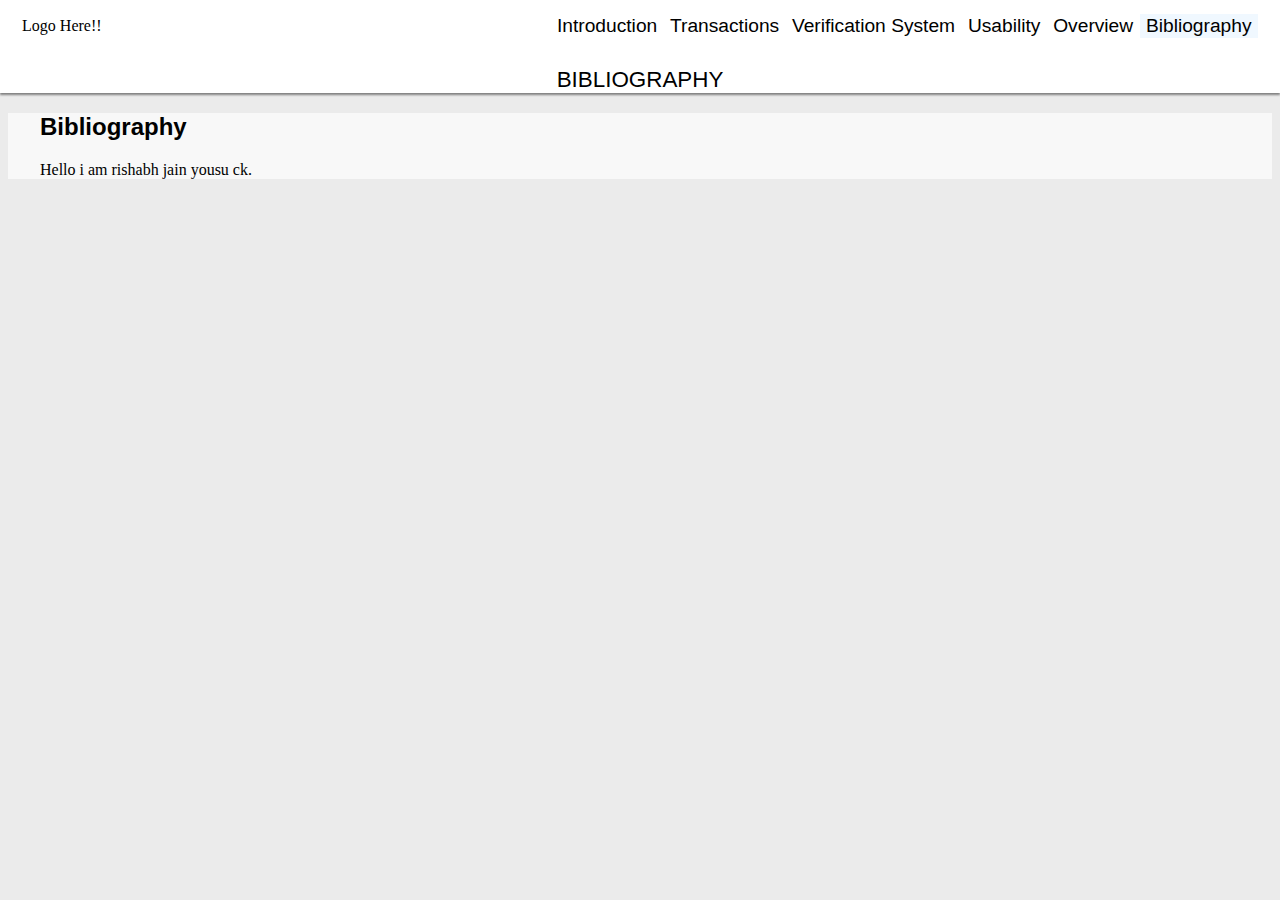
==== bibliography.html @ 10995145 "Implemented prev changes for all pages" ====
<!DOCTYPE html>

<html>
    <head>
    <link rel="stylesheet" href="main.css">
    <title>Bitcoin: Bibliography</title>
    </head>

    <body>
        <div class="header">
            <table>
                <td class="logo">
                
                    <div><p>Logo Here!!</p></div>
                
                </td>
                <td>
                    <table>

                        <tr>

                            <td class="navbar"> <a class="navbar"; href="introduction.html">Introduction</a></td>
                            <td class="navbar"><a class="navbar"; href="transactions.html">Transactions</a></td>
                            <td class="navbar"><a class="navbar"; href="verification.html">Verification System</a></td>
                            <td class="navbar"><a class="navbar"; href="usability.html">Usability</a></td>
                            <td class="navbar"><a class="navbar"; href="overview.html">Overview</a></td>
                            <td class="selected">Bibliography</td>

                        </tr>

                    </table>
                </td>
            </table>

            <h1>BIBLIOGRAPHY</h1>
            
        </div>
        
        <div class="main">
    
            <h2>Bibliography</h2>
            
            <p>
            
                Hello i am rishabh jain yousu ck.
            
            </p>
            
            
        </div>
        
    </body>




</html>
---- main.css ----
body {
    margin: 0em;
}

h1 {
    text-align: center;
    font-family: "Impact", "Helvetica";
    font-size: 1.75vw;
    font-weight: normal;
}

h2 {
    font-family: "Impact", "Helvetica";
}

table {
    margin-left: auto;
    margin-right: auto;
    border-style: none;
    border-collapse: collapse;
}

td.logo {
    padding-right: 35vw;
}

td.selected {
    font-family: "ImpactHelvetica NeueHelvetica Neue", "Helvetica";
    padding-left: 0.5vw;
    padding-right: 0.5vw;
    font-size: 1.5vw;
    background-color: aliceblue;
}

td.navbar {
    font-family: "ImpactHelvetica NeueHelvetica Neue", "Helvetica";
    padding-left: 0.5vw;
    padding-right: 0.5vw;
    font-size: 1.5vw;
    background-color: white;
}

div.header {
    padding: 0em;
    padding-left: 0em;
    background-color: white;
    box-shadow: 0em 0.15em 0.125em grey;
}

div.main {
    margin-left: auto;
    margin-right: auto;
    max-width: 1200px;
    padding-left: 2em;
    padding-right: 2em;
    margin-bottom: 2em;
    background-color: #F8F8F8;
}

html {
    background-color: #EBEBEB;
}


a:visited{
    color: black;
}

a:link{
    color: black;
}

a:hover{
    color: #A6E3F7;
}

a.navbar {
    text-decoration: none;
}
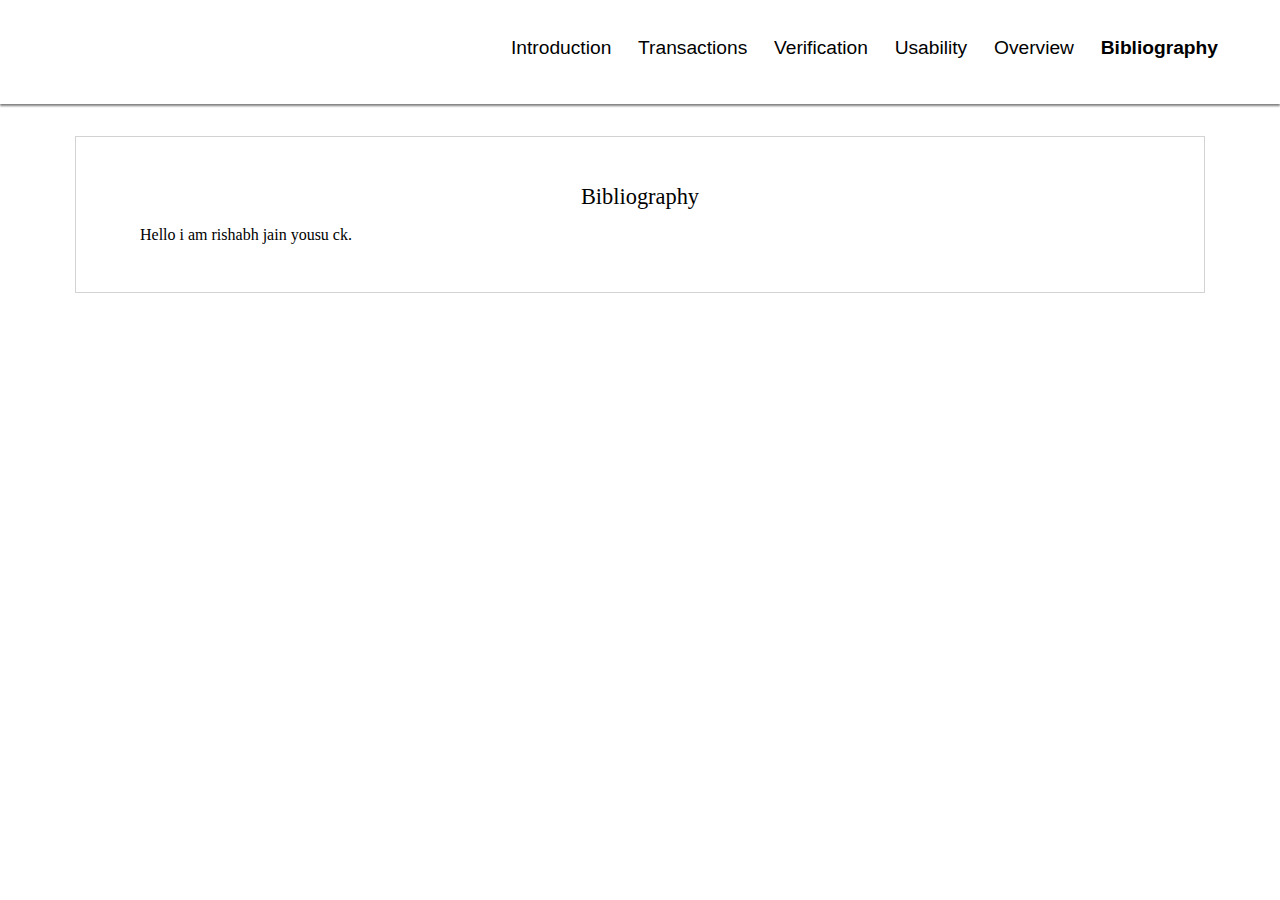
==== commit e8b8aea7: "Finished verification, also minor fixes to usability" ====
--- a/bibliography.html
+++ b/bibliography.html
@@ -2,43 +2,107 @@
 
 <html>
     <head>
-    <link rel="stylesheet" href="main.css">
-    <title>Bitcoin: Bibliography</title>
+        <meta charset="UTF-8">
+        <link rel="stylesheet" href="main.css">
+        <title>Bitcoin: Bibliography</title>
     </head>
 
     <body>
         <div class="header">
-            <table>
-                <td class="logo">
-                
-                    <div><p>Logo Here!!</p></div>
-                
-                </td>
+            <table class="header">
+                <td class="space"></td>
                 <td>
                     <table>
 
                         <tr>
 
-                            <td class="navbar"> <a class="navbar"; href="introduction.html">Introduction</a></td>
-                            <td class="navbar"><a class="navbar"; href="transactions.html">Transactions</a></td>
-                            <td class="navbar"><a class="navbar"; href="verification.html">Verification System</a></td>
-                            <td class="navbar"><a class="navbar"; href="usability.html">Usability</a></td>
-                            <td class="navbar"><a class="navbar"; href="overview.html">Overview</a></td>
-                            <td class="selected">Bibliography</td>
+                            <td class="navbar">
+                            
+                                <div class="dropdown-menu">
+                                    <button class="dropdown"><a href="introduction.html">Introduction</a></button>
+                                    <div class="dropdown-elems">
+
+                                        <a class="dropdown" href="introduction.html#Lorem">Lorem</a>
+                                        <a class="dropdown" href="introduction.html#Quaeque">Quaeque</a>
+                                        <a class="dropdown" href="introduction.html#No">No</a>
+
+                                    </div>
+                                </div>
+                                
+                            </td>
+                            <td class="navbar">
+                            
+                                <div class="dropdown-menu">
+                                    <button class="dropdown"><a href="transactions.html">Transactions</a></button>
+                                    <div class="dropdown-elems"></div>
+                                </div>
+                                
+                            </td>
+                            <td class="navbar">
+                            
+                                <div class="dropdown-menu">
+                                    <button class="dropdown"><a href="verification.html">Verification</a></button>
+                                    <div class="dropdown-elems">
+                                    
+                                        <a class="dropdown" href="verification.html#Overview">Overview</a>
+                                        <a class="dropdown" href="verification.html#Encryption_Basics">Asymmetric Encryption</a>
+                                        <a class="dropdown" href="verification.html#P2PKH">P2PKH</a>
+                                        <a class="dropdown" href="verification.html#P2SH">P2SH</a>
+                                        <a class="dropdown" href="verification.html#Multisig">Multisig</a>
+                                        <a class="dropdown" href="verification.html#Pubkey">Pubkey</a>
+                                        <a class="dropdown" href="verification.html#Null_Data">Null Data</a>
+                                        <a class="dropdown" href="verification.html#Locktime">Locktime</a>
+                                        <a class="dropdown" href="verification.html#Standard_Transactions">Standard Transactions</a>
+                                        <a class="dropdown" href="verification.html#Sighash_Types">Sighashes</a>
+                                        <a class="dropdown" href="verification.html#Key_Reuse">Key Reuse</a>
+                                        <a class="dropdown" href="verification.html#Transaction_Malleability">Transaction Malleability</a>
+                                           
+                                    </div>
+                                </div>
+                                
+                            </td>
+                            <td class="navbar">
+                            
+                                <div class="dropdown-menu">
+                                    <button class="dropdown"><a href="usability.html">Usability</a></button>
+                                    <div class="dropdown-elems">
+                                        
+                                        <a class="dropdown" href="usability.html#Current_Situation">Current Situation</a>
+                                        <a class="dropdown" href="usability.html#Evolution">Evolution of Bitcoin</a>
+                                        <a class="dropdown" href="usability.html#Milestones">Milestones</a>
+                                        
+                                    </div>
+                                </div>
+                                
+                            </td>
+                            <td class="navbar">
+                            
+                                <div class="dropdown-menu">
+                                    <button class="dropdown"><a href="overview.html">Overview</a></button>
+                                    <div class="dropdown-elems"></div>
+                                </div>
+                                
+                            </td>
+                            <td class="navbar">
+                            
+                                <div class="dropdown-menu">
+                                    <button class="dropdown"><a href="bibliography.html"><strong>Bibliography</strong></a></button>
+                                    <div class="dropdown-elems"></div>
+                                </div>
+                                
+                            </td>
 
                         </tr>
 
                     </table>
                 </td>
             </table>
-
-            <h1>BIBLIOGRAPHY</h1>
             
         </div>
         
         <div class="main">
     
-            <h2>Bibliography</h2>
+            <h1>Bibliography</h1>
             
             <p>
             
--- a/main.css
+++ b/main.css
@@ -4,40 +4,32 @@
 
 h1 {
     text-align: center;
-    font-family: "Impact", "Helvetica";
+    font-family: "Helvetica Neue";
     font-size: 1.75vw;
     font-weight: normal;
 }
 
-h2 {
-    font-family: "Impact", "Helvetica";
+h3 {
+    font-family: "Helvetica";
+    font-size: 1.5vw;
 }
 
-table {
+table.header {
     margin-left: auto;
     margin-right: auto;
     border-style: none;
     border-collapse: collapse;
 }
 
-td.logo {
+td.space {
     padding-right: 35vw;
 }
 
-td.selected {
-    font-family: "ImpactHelvetica NeueHelvetica Neue", "Helvetica";
+td.navbar {
+    font-family: "Helvetica Neue", "Helvetica";
     padding-left: 0.5vw;
     padding-right: 0.5vw;
     font-size: 1.5vw;
-    background-color: aliceblue;
-}
-
-td.navbar {
-    font-family: "ImpactHelvetica NeueHelvetica Neue", "Helvetica";
-    padding-left: 0.5vw;
-    padding-right: 0.5vw;
-    font-size: 1.5vw;
-    background-color: white;
 }
 
 div.header {
@@ -45,20 +37,30 @@
     padding-left: 0em;
     background-color: white;
     box-shadow: 0em 0.15em 0.125em grey;
+    padding-bottom: 2.5em;
+    padding-top: 2em;
+    background-image: url("Grey%20Gradient.jpg");
+    background-position: center;
+    background-size: cover;
 }
 
 div.main {
     margin-left: auto;
     margin-right: auto;
-    max-width: 1200px;
-    padding-left: 2em;
-    padding-right: 2em;
+    margin-top: 2em;
+    max-width: 1000px;
+    padding: 2em;
+    padding-left: 4em;
+    padding-right: 4em;
     margin-bottom: 2em;
-    background-color: #F8F8F8;
+    background-color: white;
+    border-color: lightgrey;
+    border-style: solid;
+    border-width: thin;
 }
 
 html {
-    background-color: #EBEBEB;
+    background-image: url("BTC%20bg.jpg");
 }
 
 
@@ -70,10 +72,60 @@
     color: black;
 }
 
-a:hover{
-    color: #A6E3F7;
+a.navbar {
+    text-decoration: none;
 }
 
-a.navbar {
+p.main {
+    font-size: 1.25em;
+}
+
+a {
     text-decoration: none;
+    font-weight: normal;
+    cursor: default;
+}
+
+div.dropdown-menu {
+    position: relative;
+    display: inline-block;
+}
+
+div.dropdown-elems {
+    width: 100%;
+    display: none;
+    position: absolute;
+    background-color: white;
+    box-shadow: 0em 0.1em 0.075em grey;
+}
+
+div.dropdown-elems a {
+    display: block;
+}
+
+a.dropdown {
+    padding-left: 0.5vw;
+    font-size: 1vw;
+}
+
+a.dropdown:hover {
+    background-color: aliceblue;
+}
+
+button.dropdown {
+    font-size: 1.5vw;
+    border: none;
+    background-color: transparent;
+}
+
+button.dropdown:hover {
+    background-color: aliceblue;
+}
+
+button.dropdown:hover div.dropdown-elems{
+    display: block;
+}
+
+td.navbar:hover div.dropdown-elems{
+    display: block;
 }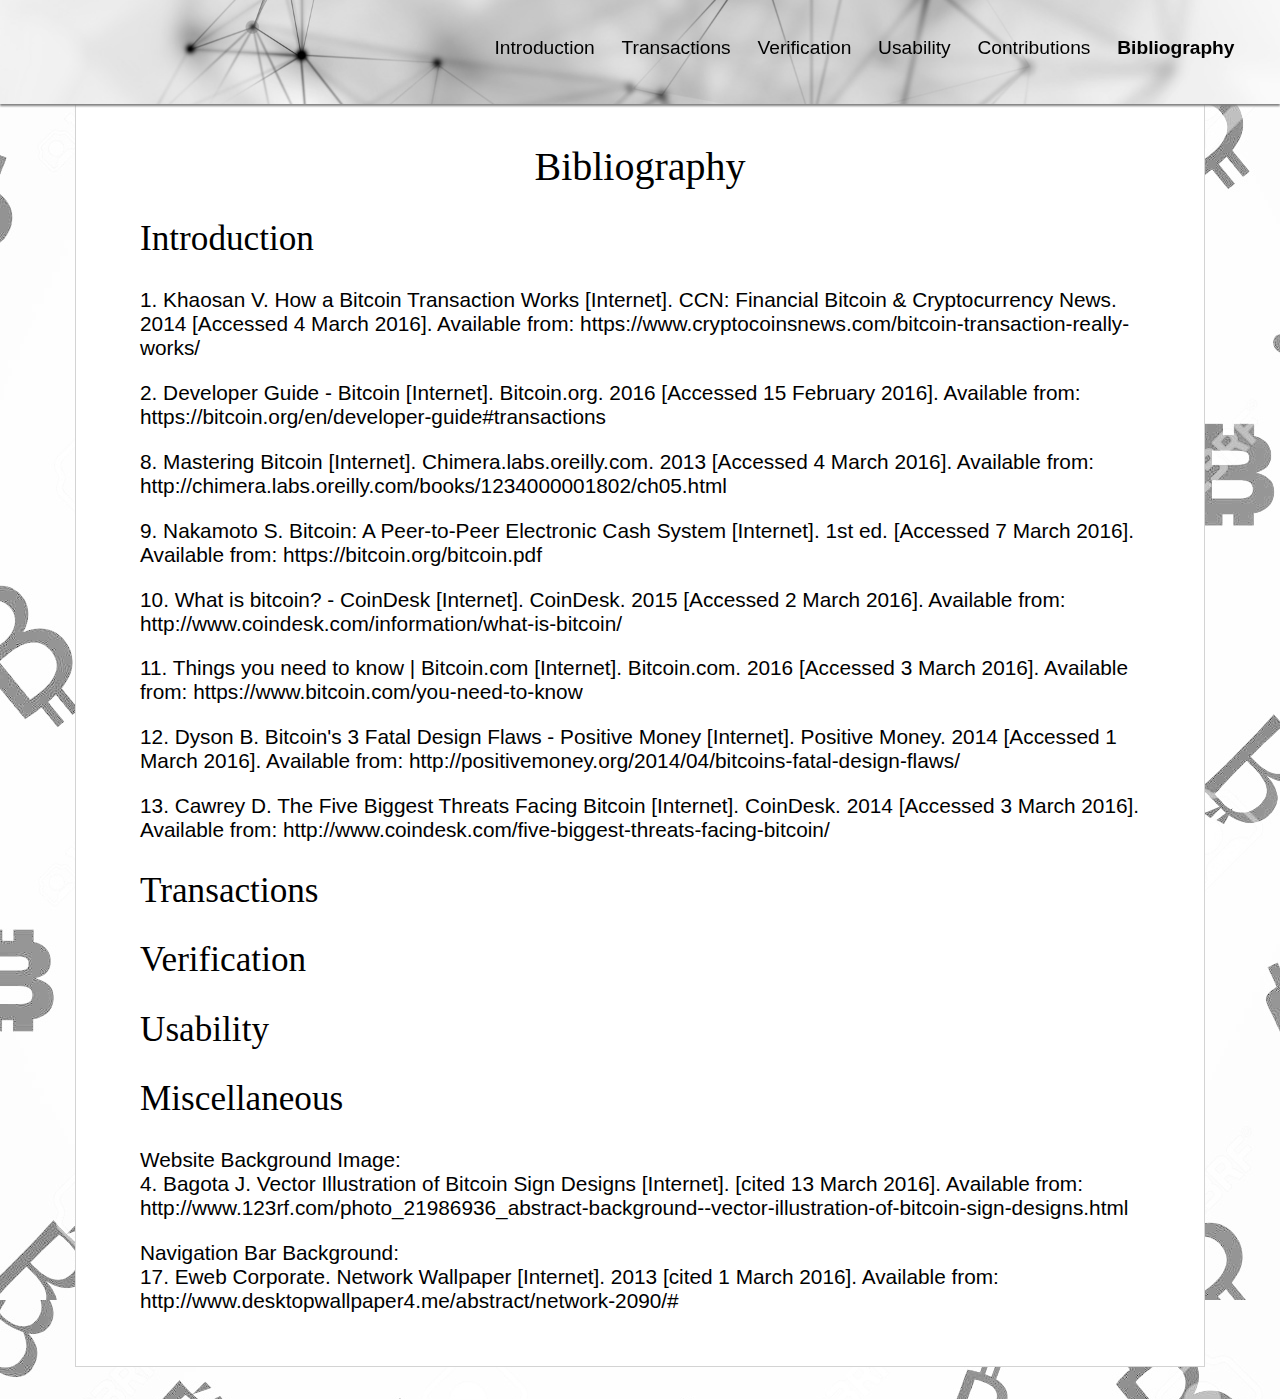
==== commit 0ae54829: "Implemented all web pages, citations being added Images moved into seperate folder" ====
--- a/bibliography.html
+++ b/bibliography.html
@@ -22,9 +22,13 @@
                                     <button class="dropdown"><a href="introduction.html">Introduction</a></button>
                                     <div class="dropdown-elems">
 
-                                        <a class="dropdown" href="introduction.html#Lorem">Lorem</a>
-                                        <a class="dropdown" href="introduction.html#Quaeque">Quaeque</a>
-                                        <a class="dropdown" href="introduction.html#No">No</a>
+                                        <a class="dropdown" href="introduction.html#Bitcoin">What is Bitcoin?</a>
+                                        <a class="dropdown" href="introduction.html#Nodes">Nodes</a>
+                                        <a class="dropdown" href="introduction.html#Block_Chain">Block Chain</a>
+                                        <a class="dropdown" href="introduction.html#Transactions">Transactions</a>
+                                        <a class="dropdown" href="introduction.html#Benefits">Benefits</a>
+                                        <a class="dropdown" href="introduction.html#Problems">Problems</a>
+                                        <a class="dropdown" href="introduction.html#References">References</a>
 
                                     </div>
                                 </div>
@@ -34,7 +38,15 @@
                             
                                 <div class="dropdown-menu">
                                     <button class="dropdown"><a href="transactions.html">Transactions</a></button>
-                                    <div class="dropdown-elems"></div>
+                                    <div class="dropdown-elems">
+                                    
+                                        <a class="dropdown" href="transactions.html#Transactions">What is a Transaction?</a>
+                                        <a class="dropdown" href="transactions.html#Transaction_Fees">Transaction Fees</a>
+                                        <a class="dropdown" href="transactions.html#Validation">Validation</a>
+                                        <a class="dropdown" href="transactions.html#Coinbase_Transactions">Coinbase Transactions</a>
+                                        <a class="dropdown" href="transactions.html#References">References</a>
+                                        
+                                    </div>
                                 </div>
                                 
                             </td>
@@ -56,6 +68,7 @@
                                         <a class="dropdown" href="verification.html#Sighash_Types">Sighashes</a>
                                         <a class="dropdown" href="verification.html#Key_Reuse">Key Reuse</a>
                                         <a class="dropdown" href="verification.html#Transaction_Malleability">Transaction Malleability</a>
+                                        <a class="dropdown" href="verification.html#References">References</a>
                                            
                                     </div>
                                 </div>
@@ -70,6 +83,7 @@
                                         <a class="dropdown" href="usability.html#Current_Situation">Current Situation</a>
                                         <a class="dropdown" href="usability.html#Evolution">Evolution of Bitcoin</a>
                                         <a class="dropdown" href="usability.html#Milestones">Milestones</a>
+                                        <a class="dropdown" href="usability.html#References">References</a>
                                         
                                     </div>
                                 </div>
@@ -78,8 +92,15 @@
                             <td class="navbar">
                             
                                 <div class="dropdown-menu">
-                                    <button class="dropdown"><a href="overview.html">Overview</a></button>
-                                    <div class="dropdown-elems"></div>
+                                    <button class="dropdown"><a href="contributions.html">Contributions</a></button>
+                                    <div class="dropdown-elems">
+                                    
+                                        <a class="dropdown" href="contributions.html#Rishabh_Jain">Rishabh Jain</a>
+                                        <a class="dropdown" href="contributions.html#Daniel_Dean">Daniel Dean</a>
+                                        <a class="dropdown" href="contributions.html#Arthur_Mihai-Niculae">Arthur Mihai-Niculae</a>
+                                        <a class="dropdown" href="contributions.html#Sarthak_Kumar">Sarthak Kumar</a>
+                                        
+                                    </div>
                                 </div>
                                 
                             </td>
@@ -100,14 +121,70 @@
             
         </div>
         
+        <div class="separator"></div>
+        
         <div class="main">
     
             <h1>Bibliography</h1>
             
-            <p>
+            <a class="anchor" name="Introduction"></a>
             
-                Hello i am rishabh jain yousu ck.
+            <h2>Introduction</h2>
             
+            <p class="reference">
+                1. Khaosan V. How a Bitcoin Transaction Works [Internet]. CCN: Financial Bitcoin & Cryptocurrency News. 2014 [Accessed 4 March 2016]. Available from: https://www.cryptocoinsnews.com/bitcoin-transaction-really-works/
+            </p>
+            
+            <p class="reference">
+                2. Developer Guide - Bitcoin [Internet]. Bitcoin.org. 2016 [Accessed 15 February 2016]. Available from: https://bitcoin.org/en/developer-guide#transactions
+            </p>
+            
+            <p class="reference">
+                8. Mastering Bitcoin [Internet]. Chimera.labs.oreilly.com. 2013 [Accessed 4 March 2016]. Available from: http://chimera.labs.oreilly.com/books/1234000001802/ch05.html
+            </p>
+            
+            <p class="reference">
+                9. Nakamoto S. Bitcoin: A Peer-to-Peer Electronic Cash System [Internet]. 1st ed. [Accessed 7 March 2016]. Available from: https://bitcoin.org/bitcoin.pdf
+            </p>
+            
+            <p class="reference">
+                10. What is bitcoin? - CoinDesk [Internet]. CoinDesk. 2015 [Accessed 2 March 2016]. Available from: http://www.coindesk.com/information/what-is-bitcoin/
+            </p>
+            
+            <p class="reference">
+                11. Things you need to know | Bitcoin.com [Internet]. Bitcoin.com. 2016 [Accessed 3 March 2016]. Available from: https://www.bitcoin.com/you-need-to-know
+            </p>
+            
+            <p class="reference">
+                12. Dyson B. Bitcoin's 3 Fatal Design Flaws - Positive Money [Internet]. Positive Money. 2014 [Accessed 1 March 2016]. Available from: http://positivemoney.org/2014/04/bitcoins-fatal-design-flaws/
+            </p>
+            
+            <p class="reference">
+                13. Cawrey D. The Five Biggest Threats Facing Bitcoin [Internet]. CoinDesk. 2014 [Accessed 3 March 2016]. Available from: http://www.coindesk.com/five-biggest-threats-facing-bitcoin/
+            </p>
+            
+            <a class="anchor" name="Transactions"></a>
+            
+            <h2>Transactions</h2>
+            
+            <a class="anchor" name="Verification"></a>
+            
+            <h2>Verification</h2>
+            
+            <a class="anchor" name="Usability"></a>
+            
+            <h2>Usability</h2>
+            
+            <h2>Miscellaneous</h2>
+            
+            <p class="reference">
+                Website Background Image:<br />
+                4. Bagota J. Vector Illustration of Bitcoin Sign Designs [Internet]. [cited 13 March 2016]. Available from: http://www.123rf.com/photo_21986936_abstract-background--vector-illustration-of-bitcoin-sign-designs.html
+            </p>
+            
+            <p class="reference">
+                Navigation Bar Background:<br />
+                17. Eweb Corporate. Network Wallpaper [Internet]. 2013 [cited 1 March 2016]. Available from: http://www.desktopwallpaper4.me/abstract/network-2090/#
             </p>
             
             
--- a/main.css
+++ b/main.css
@@ -1,3 +1,7 @@
+html {
+    background-image: url("/Resources/Images/BTC%20bg.jpg");
+}
+
 body {
     margin: 0em;
 }
@@ -5,13 +9,79 @@
 h1 {
     text-align: center;
     font-family: "Helvetica Neue";
-    font-size: 1.75vw;
+    font-size: 2.5em;
     font-weight: normal;
 }
 
+h2 {
+    font-size: 2.2em;
+    font-weight: normal;
+}
+    
 h3 {
-    font-family: "Helvetica";
-    font-size: 1.5vw;
+    font-size: 2em;
+    font-weight: normal;
+}
+
+p {
+    font-size: 1.7em;
+    font-family: sans-serif;
+}
+
+p.quote {
+    font-size: 2em;
+    font-style: italic;
+    text-align: center;
+}
+
+p.img {
+    text-align: center;
+    font-style: italic;
+    font-size: 1.5em;
+    font-weight: lighter;
+}
+
+p.reference {
+    font-size: 1.3em;
+}
+
+li {
+    font-size: 1.7em;
+}
+
+a.anchor {
+    display: block;
+    position: relative;
+    visibility: hidden;
+    top: -6.5vw;
+}
+
+
+a:visited{
+    color: black;
+}
+
+a:link{
+    color: black;
+}
+
+a.visible{
+    color: gray;
+}
+
+a.visible:hover{
+    cursor: pointer;
+    text-decoration: underline;
+}
+
+a.navbar {
+    text-decoration: none;
+}
+
+a {
+    text-decoration: none;
+    font-weight: normal;
+    cursor: default;
 }
 
 table.header {
@@ -39,9 +109,16 @@
     box-shadow: 0em 0.15em 0.125em grey;
     padding-bottom: 2.5em;
     padding-top: 2em;
-    background-image: url("Grey%20Gradient.jpg");
+    background-image: url("/Resources/Images/Network%20Wallpaper.jpg");
     background-position: center;
     background-size: cover;
+    position: fixed;
+    width: 100%;
+    top: 0px;
+}
+
+div.separator {
+    height: 4vw;
 }
 
 div.main {
@@ -59,31 +136,8 @@
     border-width: thin;
 }
 
-html {
-    background-image: url("BTC%20bg.jpg");
-}
-
-
-a:visited{
-    color: black;
-}
-
-a:link{
-    color: black;
-}
-
-a.navbar {
-    text-decoration: none;
-}
-
-p.main {
-    font-size: 1.25em;
-}
-
-a {
-    text-decoration: none;
-    font-weight: normal;
-    cursor: default;
+.dropdown {
+    font-family: "Arial";
 }
 
 div.dropdown-menu {
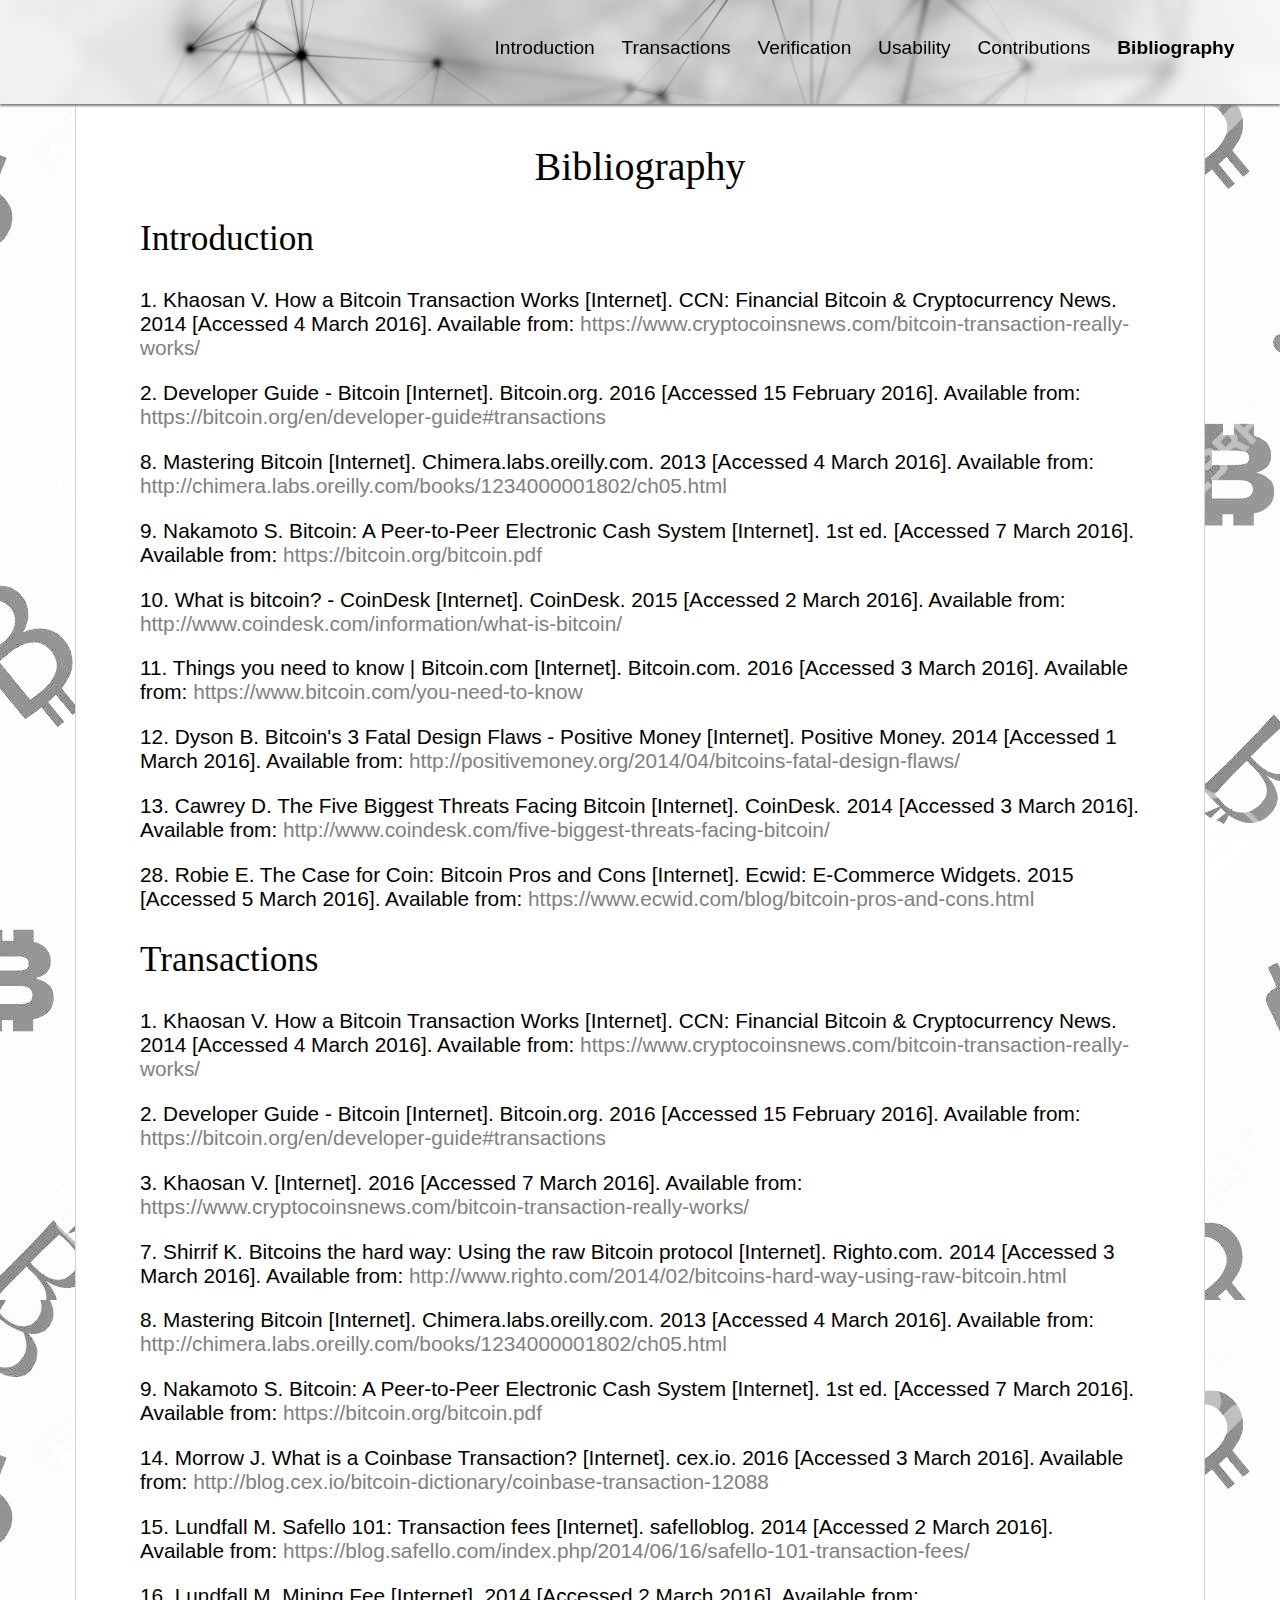
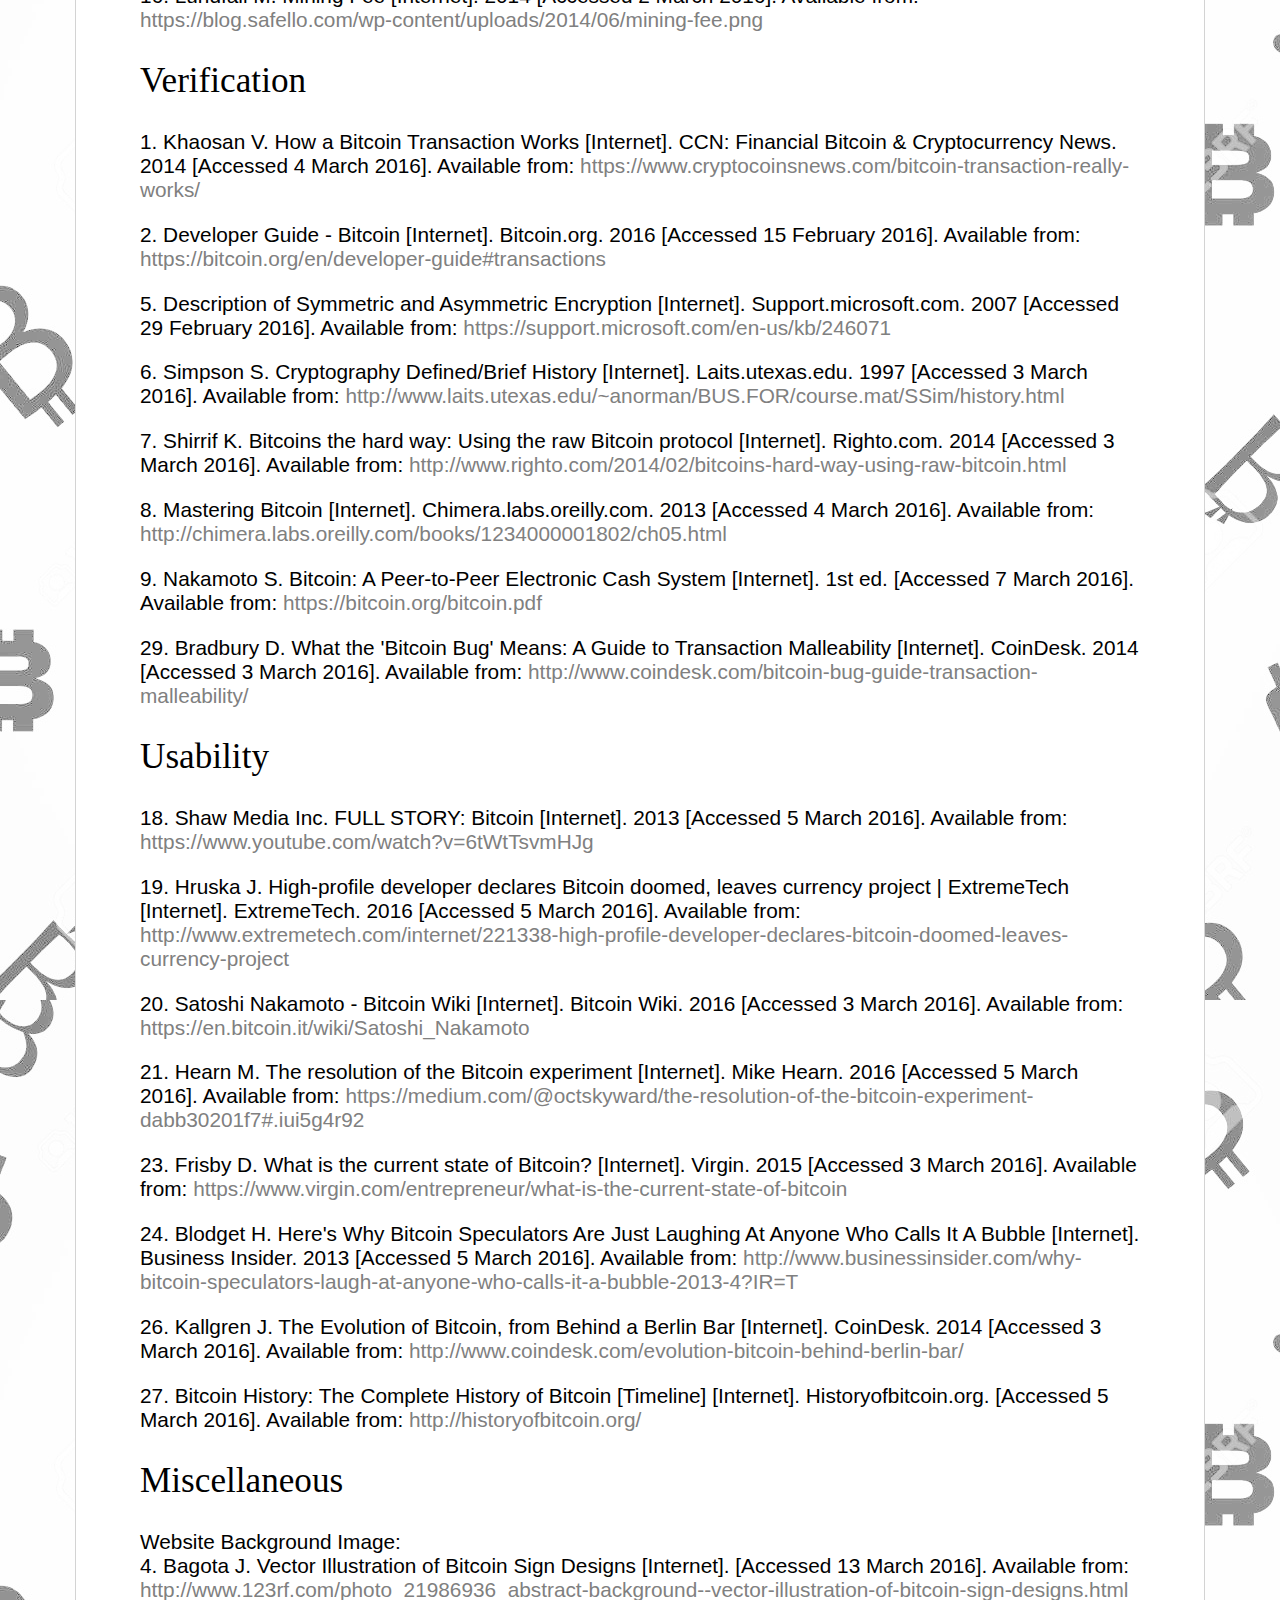
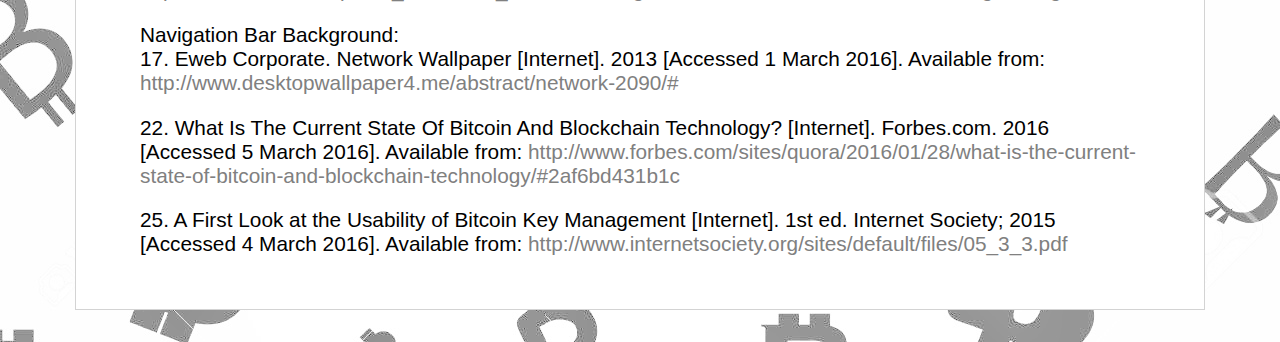
==== commit e367c4a4: "implemented all pages with citations" ====
--- a/bibliography.html
+++ b/bibliography.html
@@ -108,7 +108,15 @@
                             
                                 <div class="dropdown-menu">
                                     <button class="dropdown"><a href="bibliography.html"><strong>Bibliography</strong></a></button>
-                                    <div class="dropdown-elems"></div>
+                                    <div class="dropdown-elems">
+                                    
+                                        <a class="dropdown" href="bibliography.html#Introduction">Introduction</a>
+                                        <a class="dropdown" href="bibliography.html#Transactions">Transactions</a>
+                                        <a class="dropdown" href="bibliography.html#Verification">Verification</a>
+                                        <a class="dropdown" href="bibliography.html#Usability">Usability</a>
+                                        <a class="dropdown" href="bibliography.html#Miscellaneous">Miscellaneous</a>
+                                        
+                                    </div>
                                 </div>
                                 
                             </td>
@@ -132,61 +140,173 @@
             <h2>Introduction</h2>
             
             <p class="reference">
-                1. Khaosan V. How a Bitcoin Transaction Works [Internet]. CCN: Financial Bitcoin & Cryptocurrency News. 2014 [Accessed 4 March 2016]. Available from: https://www.cryptocoinsnews.com/bitcoin-transaction-really-works/
-            </p>
-            
-            <p class="reference">
-                2. Developer Guide - Bitcoin [Internet]. Bitcoin.org. 2016 [Accessed 15 February 2016]. Available from: https://bitcoin.org/en/developer-guide#transactions
-            </p>
-            
-            <p class="reference">
-                8. Mastering Bitcoin [Internet]. Chimera.labs.oreilly.com. 2013 [Accessed 4 March 2016]. Available from: http://chimera.labs.oreilly.com/books/1234000001802/ch05.html
-            </p>
-            
-            <p class="reference">
-                9. Nakamoto S. Bitcoin: A Peer-to-Peer Electronic Cash System [Internet]. 1st ed. [Accessed 7 March 2016]. Available from: https://bitcoin.org/bitcoin.pdf
-            </p>
-            
-            <p class="reference">
-                10. What is bitcoin? - CoinDesk [Internet]. CoinDesk. 2015 [Accessed 2 March 2016]. Available from: http://www.coindesk.com/information/what-is-bitcoin/
-            </p>
-            
-            <p class="reference">
-                11. Things you need to know | Bitcoin.com [Internet]. Bitcoin.com. 2016 [Accessed 3 March 2016]. Available from: https://www.bitcoin.com/you-need-to-know
-            </p>
-            
-            <p class="reference">
-                12. Dyson B. Bitcoin's 3 Fatal Design Flaws - Positive Money [Internet]. Positive Money. 2014 [Accessed 1 March 2016]. Available from: http://positivemoney.org/2014/04/bitcoins-fatal-design-flaws/
-            </p>
-            
-            <p class="reference">
-                13. Cawrey D. The Five Biggest Threats Facing Bitcoin [Internet]. CoinDesk. 2014 [Accessed 3 March 2016]. Available from: http://www.coindesk.com/five-biggest-threats-facing-bitcoin/
-            </p>
-            
+                1. Khaosan V. How a Bitcoin Transaction Works [Internet]. CCN: Financial Bitcoin & Cryptocurrency News. 2014 [Accessed 4 March 2016]. Available from: <a class="visible" href="https://www.cryptocoinsnews.com/bitcoin-transaction-really-works/">https://www.cryptocoinsnews.com/bitcoin-transaction-really-works/</a>
+            </p>
+            
+            <p class="reference">
+                2. Developer Guide - Bitcoin [Internet]. Bitcoin.org. 2016 [Accessed 15 February 2016]. Available from: <a class="visible" href="https://bitcoin.org/en/developer-guide#transactions">https://bitcoin.org/en/developer-guide#transactions</a>
+            </p>
+            
+            <p class="reference">
+                8. Mastering Bitcoin [Internet]. Chimera.labs.oreilly.com. 2013 [Accessed 4 March 2016]. Available from: <a class="visible" href="http://chimera.labs.oreilly.com/books/1234000001802/ch05.html">http://chimera.labs.oreilly.com/books/1234000001802/ch05.html</a>
+            </p>
+            
+            <p class="reference">
+                9. Nakamoto S. Bitcoin: A Peer-to-Peer Electronic Cash System [Internet]. 1st ed. [Accessed 7 March 2016]. Available from: <a class="visible" href="https://bitcoin.org/bitcoin.pdf">https://bitcoin.org/bitcoin.pdf</a>
+            </p>
+            
+            <p class="reference">
+                10. What is bitcoin? - CoinDesk [Internet]. CoinDesk. 2015 [Accessed 2 March 2016]. Available from: <a class="visible" href="http://www.coindesk.com/information/what-is-bitcoin/">http://www.coindesk.com/information/what-is-bitcoin/</a>
+            </p>
+            
+            <p class="reference">
+                11. Things you need to know | Bitcoin.com [Internet]. Bitcoin.com. 2016 [Accessed 3 March 2016]. Available from: <a class="visible" href="https://www.bitcoin.com/you-need-to-know">https://www.bitcoin.com/you-need-to-know</a>
+            </p>
+            
+            <p class="reference">
+                12. Dyson B. Bitcoin's 3 Fatal Design Flaws - Positive Money [Internet]. Positive Money. 2014 [Accessed 1 March 2016]. Available from: <a class="visible" href="http://positivemoney.org/2014/04/bitcoins-fatal-design-flaws/">http://positivemoney.org/2014/04/bitcoins-fatal-design-flaws/</a>
+            </p>
+            
+            <p class="reference">
+                13. Cawrey D. The Five Biggest Threats Facing Bitcoin [Internet]. CoinDesk. 2014 [Accessed 3 March 2016]. Available from: <a class="visible" href="http://www.coindesk.com/five-biggest-threats-facing-bitcoin/">http://www.coindesk.com/five-biggest-threats-facing-bitcoin/</a>
+            </p>
+            
+            <p class="reference">
+                28. Robie E. The Case for Coin: Bitcoin Pros and Cons [Internet]. Ecwid: E-Commerce Widgets. 2015 [Accessed 5 March 2016]. Available from: <a class="visible" href="https://www.ecwid.com/blog/bitcoin-pros-and-cons.html">https://www.ecwid.com/blog/bitcoin-pros-and-cons.html</a>
+            </p>
             <a class="anchor" name="Transactions"></a>
             
             <h2>Transactions</h2>
             
+            <p class="reference">
+                1. Khaosan V. How a Bitcoin Transaction Works [Internet]. CCN: Financial Bitcoin & Cryptocurrency News. 2014 [Accessed 4 March 2016]. Available from: <a class="visible" href="https://www.cryptocoinsnews.com/bitcoin-transaction-really-works/">https://www.cryptocoinsnews.com/bitcoin-transaction-really-works/</a>
+            </p>
+            
+            <p class="reference">
+                2. Developer Guide - Bitcoin [Internet]. Bitcoin.org. 2016 [Accessed 15 February 2016]. Available from: <a class="visible" href="https://bitcoin.org/en/developer-guide#transactions">https://bitcoin.org/en/developer-guide#transactions</a>
+            </p>
+            
+            <p class="reference">
+                3. Khaosan V. [Internet]. 2016 [Accessed 7 March 2016]. Available from: <a class="visible" href="https://www.cryptocoinsnews.com/bitcoin-transaction-really-works/">https://www.cryptocoinsnews.com/bitcoin-transaction-really-works/</a>
+            </p>
+            
+            <p class="reference">
+                7. Shirrif K. Bitcoins the hard way: Using the raw Bitcoin protocol [Internet]. Righto.com. 2014 [Accessed 3 March 2016]. Available from: <a class="visible" href="http://www.righto.com/2014/02/bitcoins-hard-way-using-raw-bitcoin.html">http://www.righto.com/2014/02/bitcoins-hard-way-using-raw-bitcoin.html</a>
+            </p>
+            
+            <p class="reference">
+                8. Mastering Bitcoin [Internet]. Chimera.labs.oreilly.com. 2013 [Accessed 4 March 2016]. Available from: <a class="visible" href="http://chimera.labs.oreilly.com/books/1234000001802/ch05.html">http://chimera.labs.oreilly.com/books/1234000001802/ch05.html</a>
+            </p>
+            
+            <p class="reference">
+                9. Nakamoto S. Bitcoin: A Peer-to-Peer Electronic Cash System [Internet]. 1st ed. [Accessed 7 March 2016]. Available from: <a class="visible" href="https://bitcoin.org/bitcoin.pdf">https://bitcoin.org/bitcoin.pdf</a>
+            </p>
+            
+            <p class="reference">
+                14. Morrow J. What is a Coinbase Transaction? [Internet]. cex.io. 2016 [Accessed 3 March 2016]. Available from: <a class="visible" href="http://blog.cex.io/bitcoin-dictionary/coinbase-transaction-12088">http://blog.cex.io/bitcoin-dictionary/coinbase-transaction-12088</a>
+            </p>
+            
+            <p class="reference">
+                15. Lundfall M. Safello 101: Transaction fees [Internet]. safelloblog. 2014 [Accessed 2 March 2016]. Available from: <a class="visible" href="https://blog.safello.com/index.php/2014/06/16/safello-101-transaction-fees/">https://blog.safello.com/index.php/2014/06/16/safello-101-transaction-fees/</a>
+            </p>
+            
+            <p class="reference">
+                16. Lundfall M. Mining Fee [Internet]. 2014 [Accessed 2 March 2016]. Available from: <a class="visible" href="https://blog.safello.com/wp-content/uploads/2014/06/mining-fee.png">https://blog.safello.com/wp-content/uploads/2014/06/mining-fee.png</a>
+            </p>
+            
             <a class="anchor" name="Verification"></a>
             
             <h2>Verification</h2>
             
+            <p class="reference">
+                1. Khaosan V. How a Bitcoin Transaction Works [Internet]. CCN: Financial Bitcoin & Cryptocurrency News. 2014 [Accessed 4 March 2016]. Available from: <a class="visible" href="https://www.cryptocoinsnews.com/bitcoin-transaction-really-works/">https://www.cryptocoinsnews.com/bitcoin-transaction-really-works/</a>
+            </p>
+            
+            <p class="reference">
+                2. Developer Guide - Bitcoin [Internet]. Bitcoin.org. 2016 [Accessed 15 February 2016]. Available from: <a class="visible" href="https://bitcoin.org/en/developer-guide#transactions">https://bitcoin.org/en/developer-guide#transactions</a>
+            </p>
+            
+            <p class="reference">
+                5. Description of Symmetric and Asymmetric Encryption [Internet]. Support.microsoft.com. 2007 [Accessed 29 February 2016]. Available from: <a class="visible" href="https://support.microsoft.com/en-us/kb/246071">https://support.microsoft.com/en-us/kb/246071</a>
+            </p>
+            
+            <p class="reference">
+                6. Simpson S. Cryptography Defined/Brief History [Internet]. Laits.utexas.edu. 1997 [Accessed 3 March 2016]. Available from: <a class="visible" href="http://www.laits.utexas.edu/~anorman/BUS.FOR/course.mat/SSim/history.html">http://www.laits.utexas.edu/~anorman/BUS.FOR/course.mat/SSim/history.html</a>
+            </p>
+            
+            <p class="reference">
+                7. Shirrif K. Bitcoins the hard way: Using the raw Bitcoin protocol [Internet]. Righto.com. 2014 [Accessed 3 March 2016]. Available from: <a class="visible" href="http://www.righto.com/2014/02/bitcoins-hard-way-using-raw-bitcoin.html">http://www.righto.com/2014/02/bitcoins-hard-way-using-raw-bitcoin.html</a>
+            </p>
+            
+            <p class="reference">
+                8. Mastering Bitcoin [Internet]. Chimera.labs.oreilly.com. 2013 [Accessed 4 March 2016]. Available from: <a class="visible" href="http://chimera.labs.oreilly.com/books/1234000001802/ch05.html">http://chimera.labs.oreilly.com/books/1234000001802/ch05.html</a>
+            </p>
+            
+            <p class="reference">
+                9. Nakamoto S. Bitcoin: A Peer-to-Peer Electronic Cash System [Internet]. 1st ed. [Accessed 7 March 2016]. Available from: <a class="visible" href="https://bitcoin.org/bitcoin.pdf">https://bitcoin.org/bitcoin.pdf</a>
+            </p>
+            
+            <p class="reference">
+                29. Bradbury D. What the 'Bitcoin Bug' Means: A Guide to Transaction Malleability [Internet]. CoinDesk. 2014 [Accessed 3 March 2016]. Available from: <a class="visible" href="http://www.coindesk.com/bitcoin-bug-guide-transaction-malleability/">http://www.coindesk.com/bitcoin-bug-guide-transaction-malleability/</a>
+            </p>
+            
             <a class="anchor" name="Usability"></a>
             
             <h2>Usability</h2>
             
+            <p class="reference">
+                18. Shaw Media Inc. FULL STORY: Bitcoin [Internet]. 2013 [Accessed 5 March 2016]. Available from: <a class="visible" href="https://www.youtube.com/watch?v=6tWtTsvmHJg">https://www.youtube.com/watch?v=6tWtTsvmHJg</a>
+            </p>
+            
+            <p class="reference">
+                19. Hruska J. High-profile developer declares Bitcoin doomed, leaves currency project | ExtremeTech [Internet]. ExtremeTech. 2016 [Accessed 5 March 2016]. Available from: <a class="visible" href="http://www.extremetech.com/internet/221338-high-profile-developer-declares-bitcoin-doomed-leaves-currency-project">http://www.extremetech.com/internet/221338-high-profile-developer-declares-bitcoin-doomed-leaves-currency-project</a>
+            </p>
+            
+            <p class="reference">
+                20. Satoshi Nakamoto - Bitcoin Wiki [Internet]. Bitcoin Wiki. 2016 [Accessed 3 March 2016]. Available from: <a class="visible" href="https://en.bitcoin.it/wiki/Satoshi_Nakamoto">https://en.bitcoin.it/wiki/Satoshi_Nakamoto</a>
+            </p>
+            
+            <p class="reference">
+                21. Hearn M. The resolution of the Bitcoin experiment [Internet]. Mike Hearn. 2016 [Accessed 5 March 2016]. Available from: <a class="visible" href="https://medium.com/@octskyward/the-resolution-of-the-bitcoin-experiment-dabb30201f7#.iui5g4r92">https://medium.com/@octskyward/the-resolution-of-the-bitcoin-experiment-dabb30201f7#.iui5g4r92</a>
+            </p>
+            
+            <p class="reference">
+                23. Frisby D. What is the current state of Bitcoin? [Internet]. Virgin. 2015 [Accessed 3 March 2016]. Available from: <a class="visible" href="https://www.virgin.com/entrepreneur/what-is-the-current-state-of-bitcoin">https://www.virgin.com/entrepreneur/what-is-the-current-state-of-bitcoin</a>
+            </p>
+            
+            <p class="reference">
+                24. Blodget H. Here's Why Bitcoin Speculators Are Just Laughing At Anyone Who Calls It A Bubble [Internet]. Business Insider. 2013 [Accessed 5 March 2016]. Available from: <a class="visible" href="http://www.businessinsider.com/why-bitcoin-speculators-laugh-at-anyone-who-calls-it-a-bubble-2013-4?IR=T">http://www.businessinsider.com/why-bitcoin-speculators-laugh-at-anyone-who-calls-it-a-bubble-2013-4?IR=T</a>
+            </p>
+            
+            <p class="reference">
+                26. Kallgren J. The Evolution of Bitcoin, from Behind a Berlin Bar [Internet]. CoinDesk. 2014 [Accessed 3 March 2016]. Available from: <a class="visible" href="http://www.coindesk.com/evolution-bitcoin-behind-berlin-bar/">http://www.coindesk.com/evolution-bitcoin-behind-berlin-bar/</a>
+            </p>
+            
+            <p class="reference">
+                27. Bitcoin History: The Complete History of Bitcoin [Timeline] [Internet]. Historyofbitcoin.org. [Accessed 5 March 2016]. Available from: <a class="visible" href="http://historyofbitcoin.org/">http://historyofbitcoin.org/</a>
+            </p>
+            
+            <a class="anchor" name="Miscellaneous"></a>
+            
             <h2>Miscellaneous</h2>
             
             <p class="reference">
                 Website Background Image:<br />
-                4. Bagota J. Vector Illustration of Bitcoin Sign Designs [Internet]. [cited 13 March 2016]. Available from: http://www.123rf.com/photo_21986936_abstract-background--vector-illustration-of-bitcoin-sign-designs.html
+                4. Bagota J. Vector Illustration of Bitcoin Sign Designs [Internet]. [Accessed 13 March 2016]. Available from: <a class="visible" href="http://www.123rf.com/photo_21986936_abstract-background--vector-illustration-of-bitcoin-sign-designs.html">http://www.123rf.com/photo_21986936_abstract-background--vector-illustration-of-bitcoin-sign-designs.html</a>
             </p>
             
             <p class="reference">
                 Navigation Bar Background:<br />
-                17. Eweb Corporate. Network Wallpaper [Internet]. 2013 [cited 1 March 2016]. Available from: http://www.desktopwallpaper4.me/abstract/network-2090/#
-            </p>
-            
+                17. Eweb Corporate. Network Wallpaper [Internet]. 2013 [Accessed 1 March 2016]. Available from: <a class="visible" href="http://www.desktopwallpaper4.me/abstract/network-2090/#">http://www.desktopwallpaper4.me/abstract/network-2090/#</a>
+            </p>
+            
+            <p class="reference">
+                22. What Is The Current State Of Bitcoin And Blockchain Technology? [Internet]. Forbes.com. 2016 [Accessed 5 March 2016]. Available from: <a class="visible" href="http://www.forbes.com/sites/quora/2016/01/28/what-is-the-current-state-of-bitcoin-and-blockchain-technology/#2af6bd431b1c">http://www.forbes.com/sites/quora/2016/01/28/what-is-the-current-state-of-bitcoin-and-blockchain-technology/#2af6bd431b1c</a>
+            </p>
+            
+            <p class="reference">
+                25. A First Look at the Usability of Bitcoin Key Management [Internet]. 1st ed. Internet Society; 2015 [Accessed 4 March 2016]. Available from: <a class="visible" href="http://www.internetsociety.org/sites/default/files/05_3_3.pdf">http://www.internetsociety.org/sites/default/files/05_3_3.pdf</a>
+            </p>
             
         </div>
         
--- a/main.css
+++ b/main.css
@@ -55,7 +55,6 @@
     visibility: hidden;
     top: -6.5vw;
 }
-
 
 a:visited{
     color: black;
